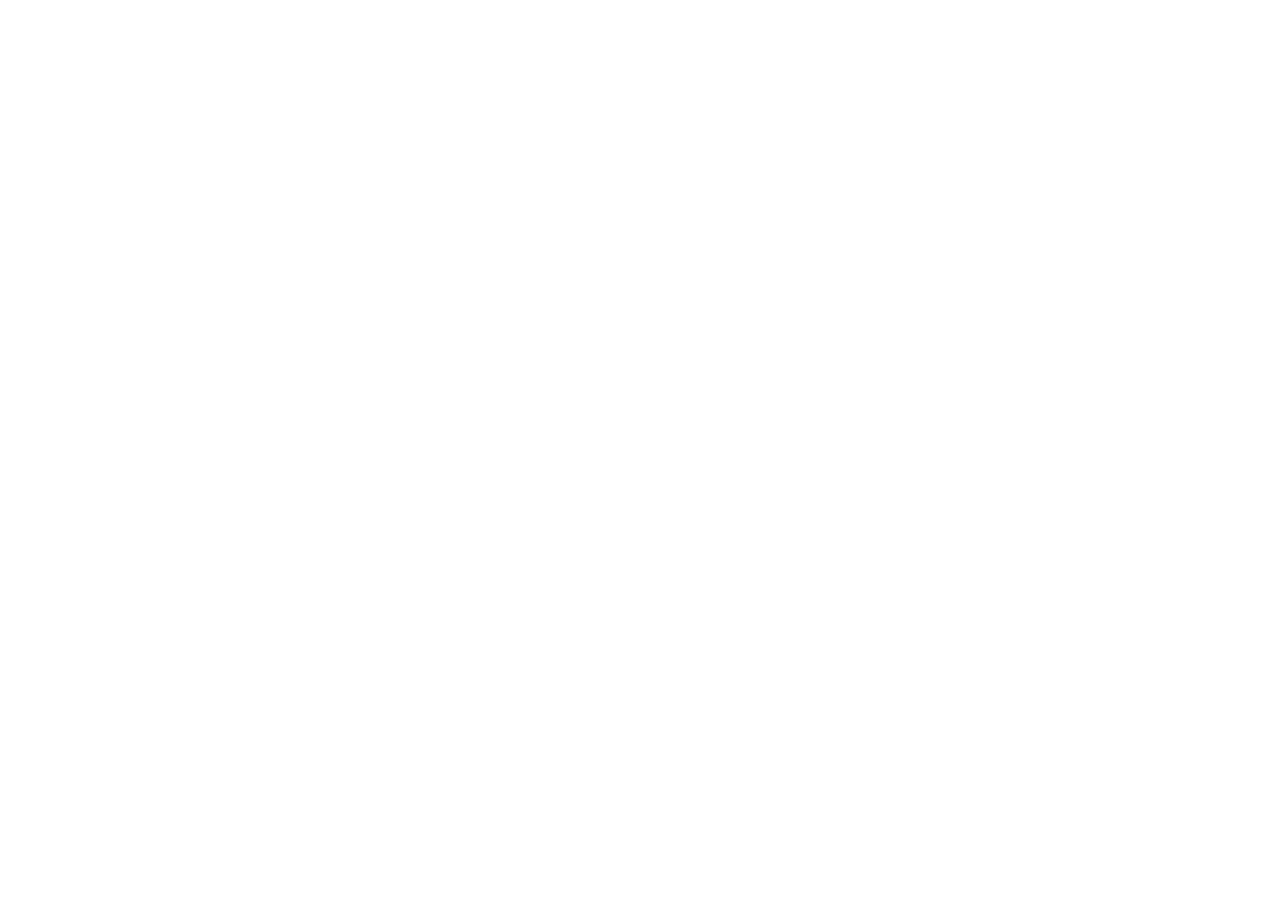
==== inf9/index.html @ b72060df "Feat: 3D wall start" ====
<!DOCTYPE html>
<html lang="en">
<head>
    <meta charset="UTF-8">
    <meta name="viewport" content="width=device-width, initial-scale=1.0">
    <title>3D wall</title>
</head>
<body>
    
</body>
</html>
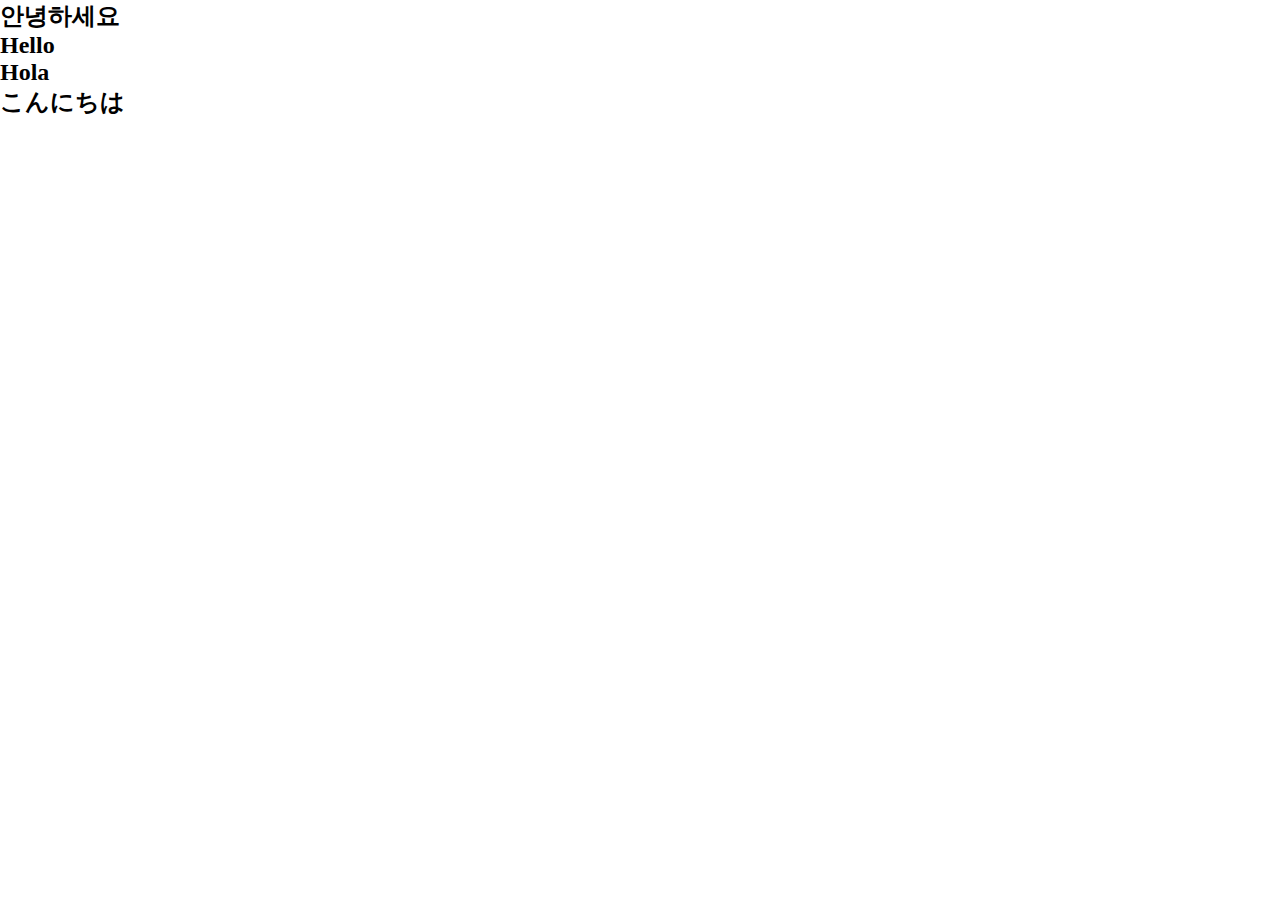
==== commit 10b2455b: "Feat: Setting for 3D wall" ====
--- a/inf9/index.html
+++ b/inf9/index.html
@@ -4,8 +4,53 @@
     <meta charset="UTF-8">
     <meta name="viewport" content="width=device-width, initial-scale=1.0">
     <title>3D wall</title>
+    <link rel="stylesheet" href="css/reset.css">
+    <link rel="stylesheet" href="css/style.css">
 </head>
 <body>
-    
+    <div class="progress-bar-con">
+        <div class="progress-bar"></div>
+    </div>
+    <div class="select-character">
+        <div class="select-character-btn select-character-btn-ilbuni" data-char="ilbuni"></div>
+        <div class="select-character-btn select-character-btn-ragirl" data-char="ragirl"></div>
+    </div>
+
+    <div class="world">
+        <div class="stage">
+            <div class="house">
+                <section class="wall wall-left"></section>
+                <section class="wall wall-right"></section>
+                <section class="wall wall-front wall-front-a">
+                    <div class="wall-content">
+                        <h2 class="wall-title">안녕하세요</h2>
+                    </div>
+                </section>
+                <section class="wall wall-front wall-front-b">
+                    <div class="wall-content">
+                        <h2 class="wall-title">Hello</h2>
+                    </div>
+                </section>
+                <section class="wall wall-front wall-front-c">
+                    <div class="wall-content">
+                        <h2 class="wall-title">Hola</h2>
+                    </div>
+                </section>
+                <section class="wall wall-front wall-front-d">
+                    <div class="wall-content">
+                        <h2 class="wall-title">こんにちは</h2>
+                    </div>
+                </section>
+            </div>
+            <!-- house -->
+
+            <!-- 캐릭터 놓이는 곳 -->
+        </div>
+        <!-- stage -->
+    </div>
+    <!-- world -->
+
+    <script src="js/Character.js"></script>
+    <script src="js/wall3d.js"></script>
 </body>
 </html>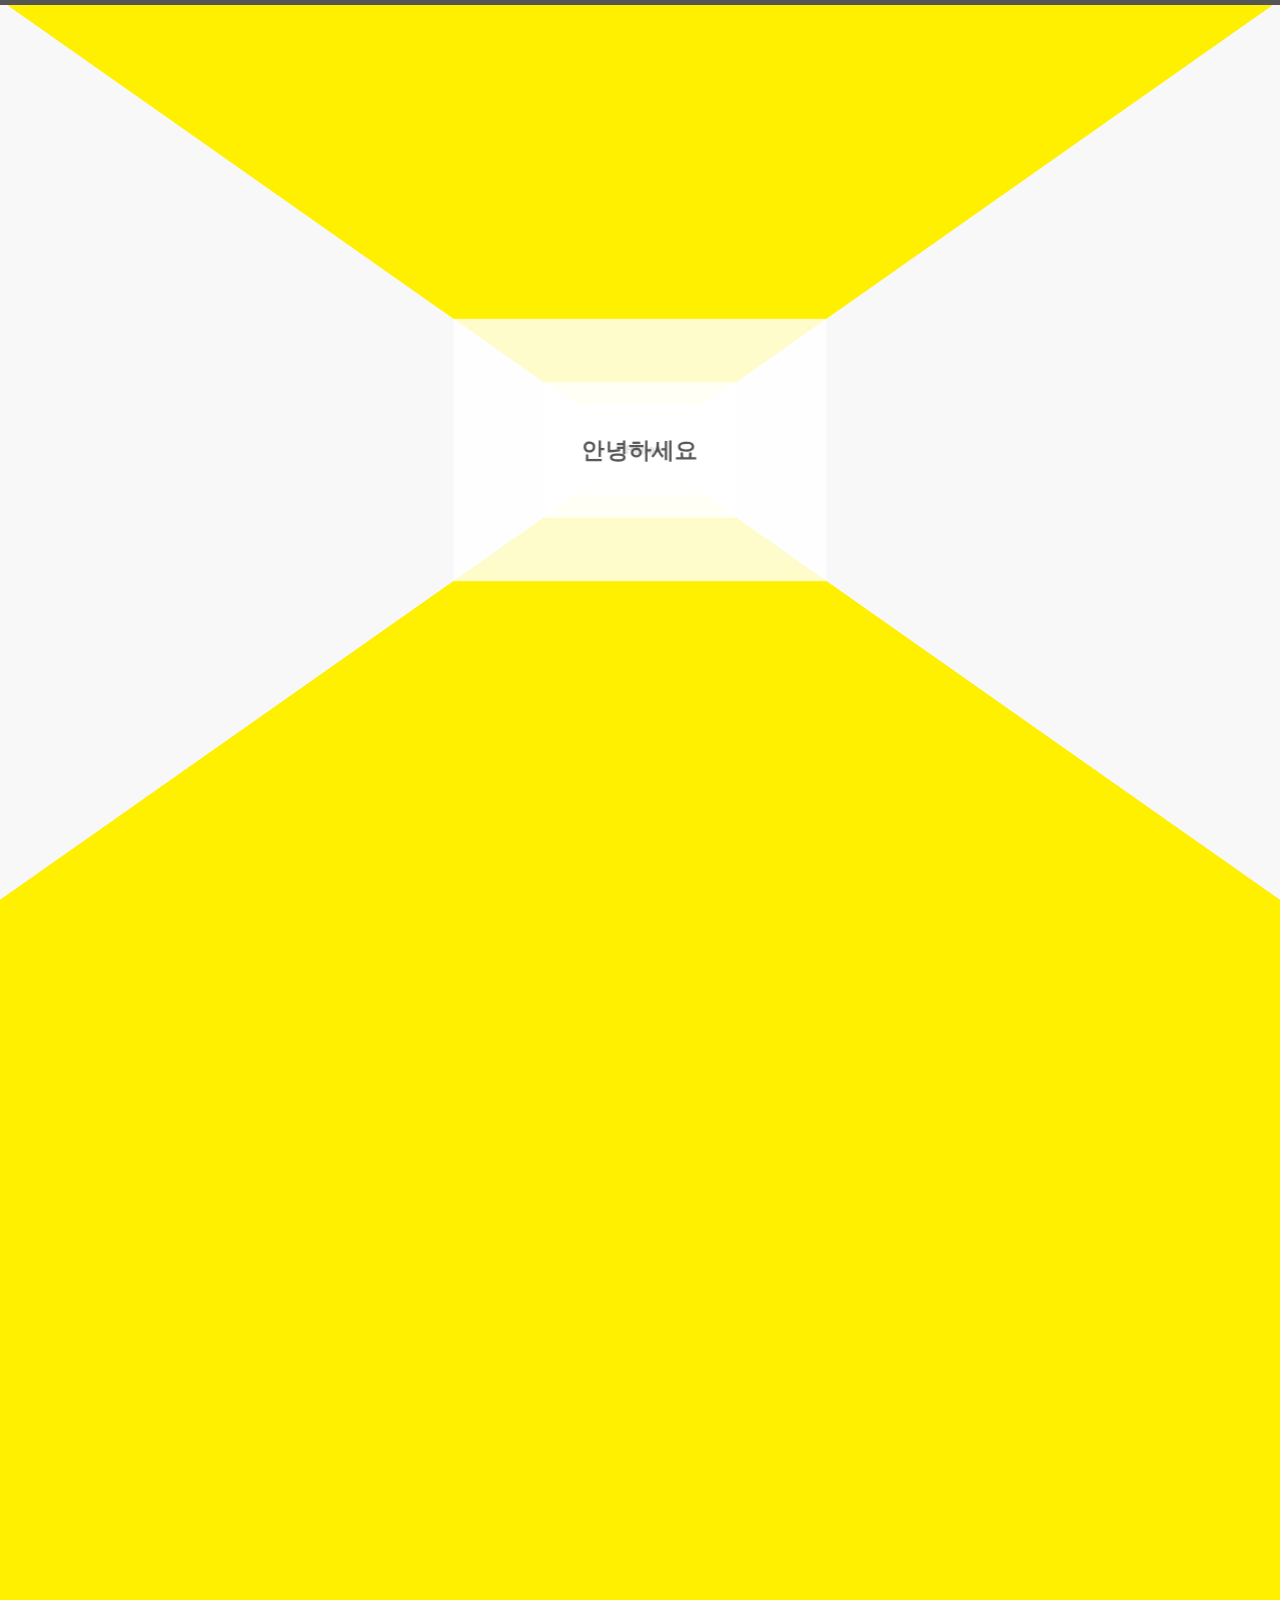
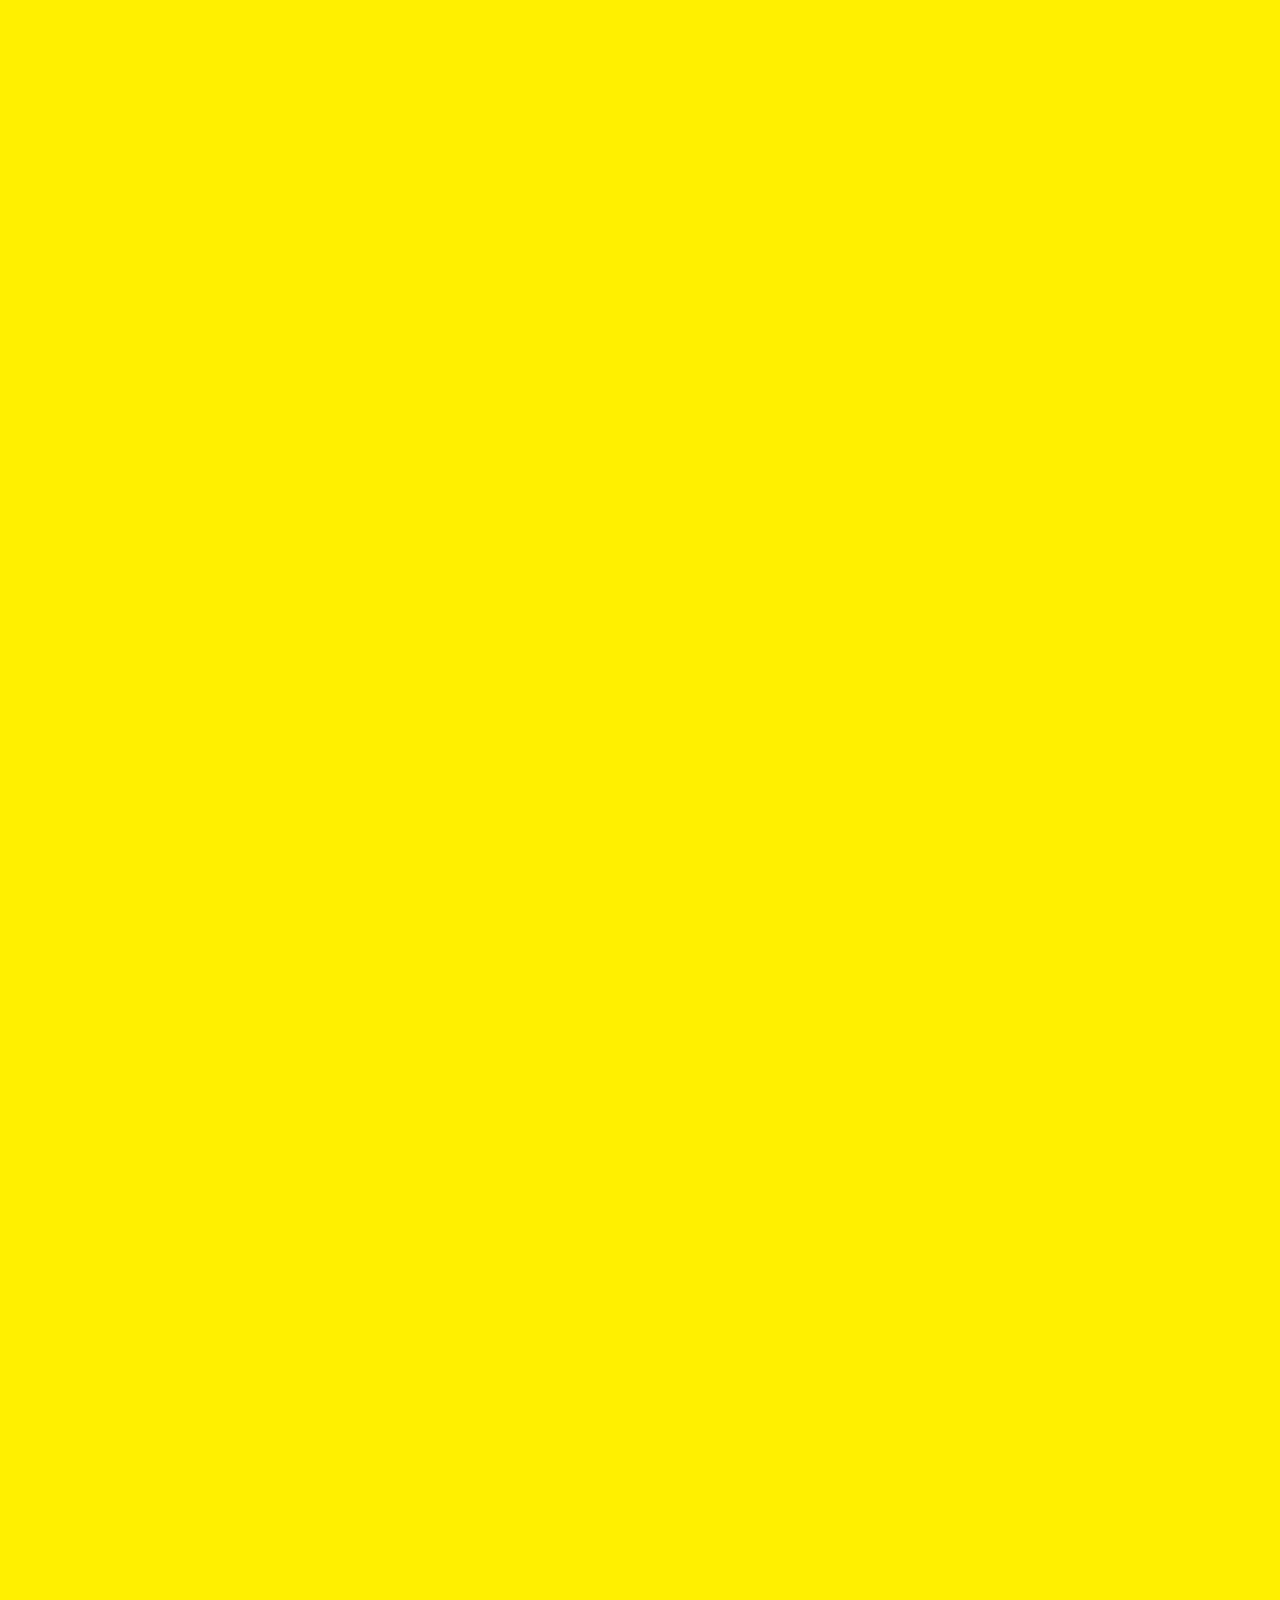
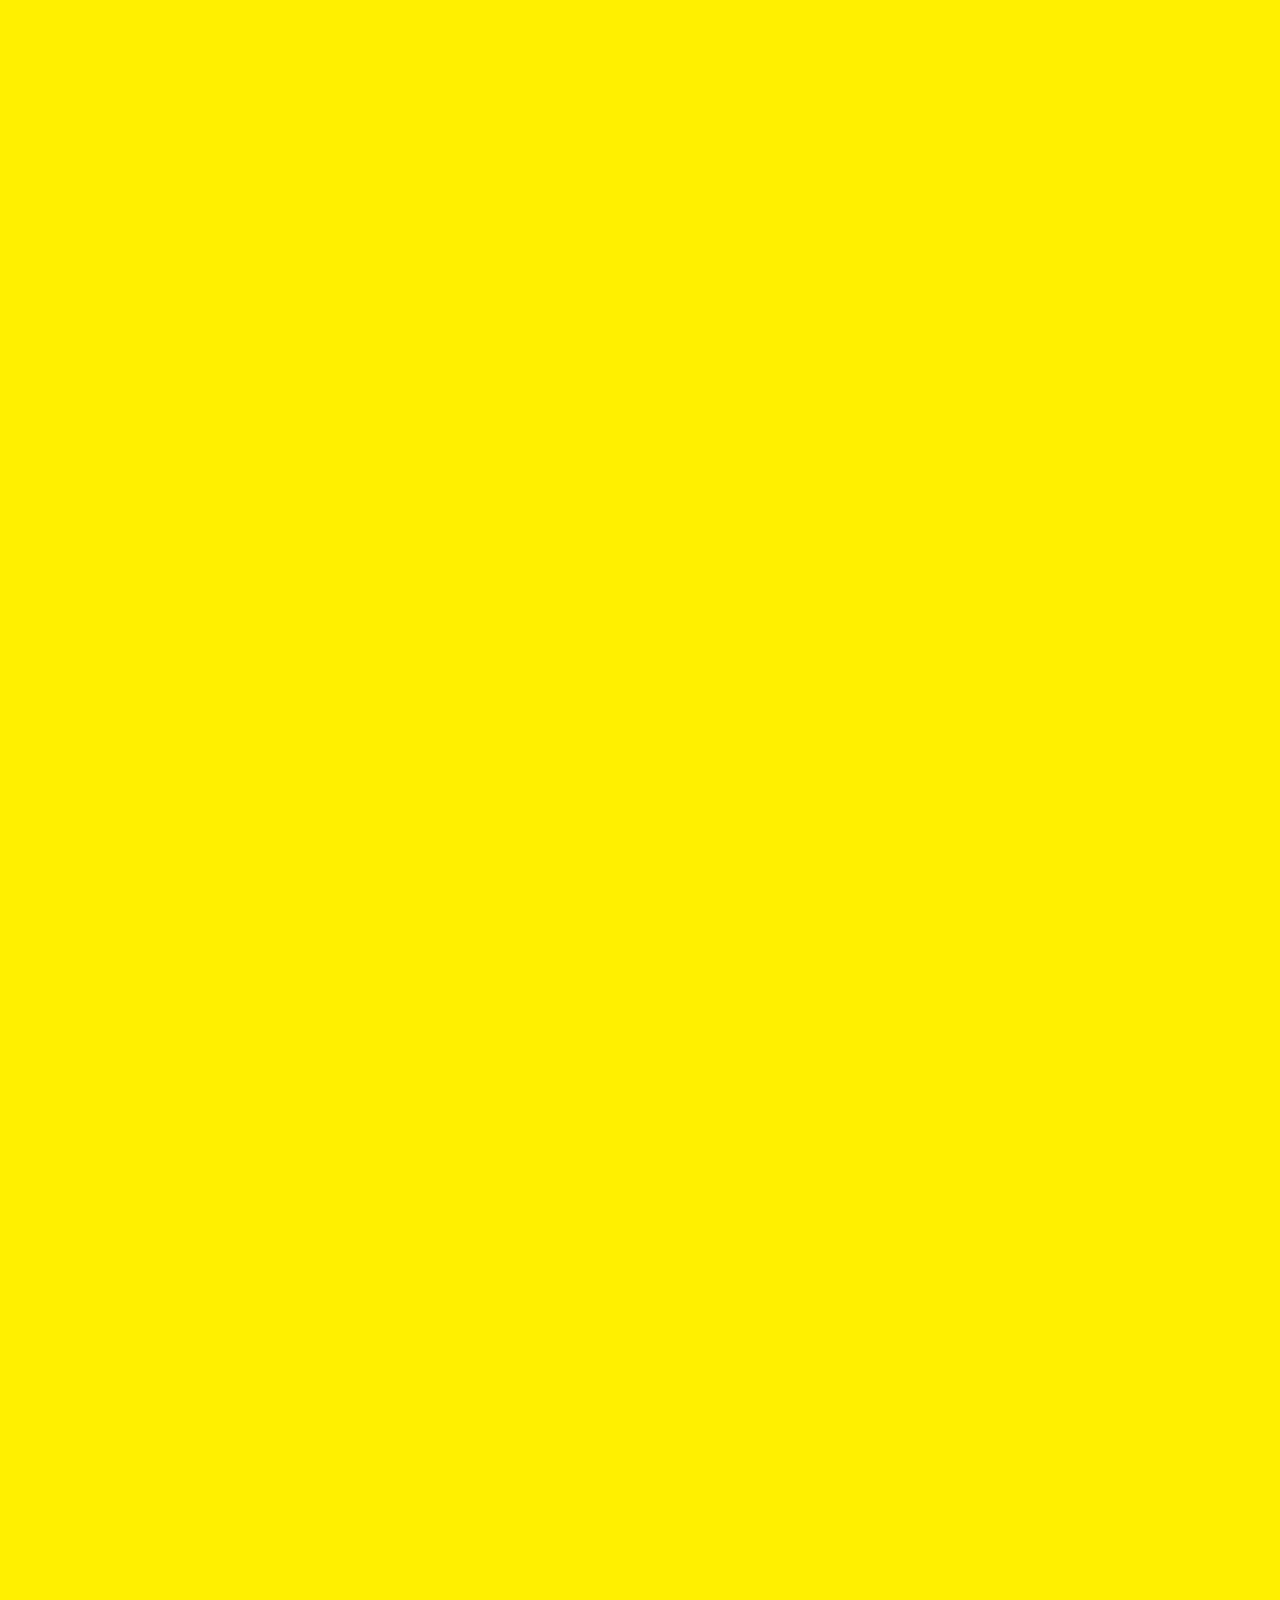
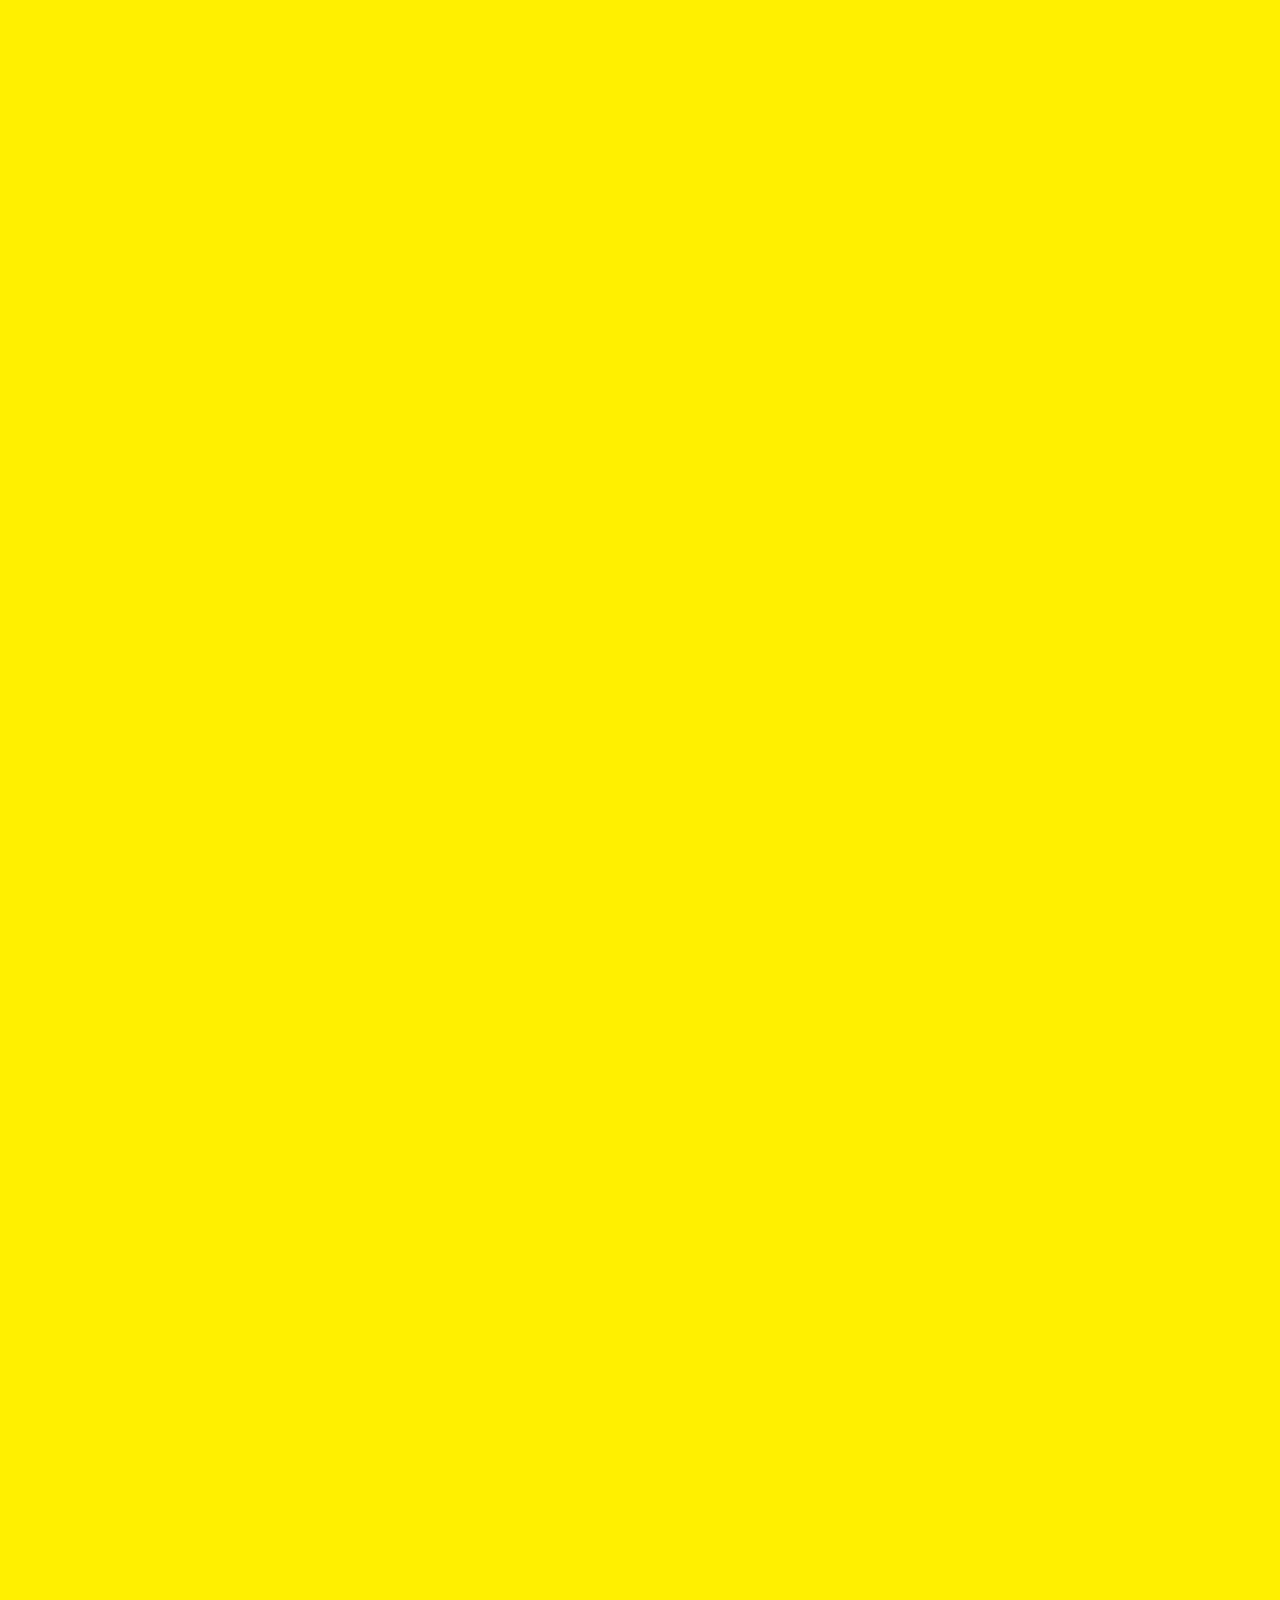
==== commit 4ad9fd02: "Feat: character setting" ====
--- a/inf9/index.html
+++ b/inf9/index.html
@@ -45,6 +45,32 @@
             <!-- house -->
 
             <!-- 캐릭터 놓이는 곳 -->
+            <div class="character">
+                <div class="character-face-con character-head">
+                    <div class="character-face character-head-face face-front"></div>
+                    <div class="character-face character-head-face face-back"></div>
+                </div>
+                <div class="character-face-con character-torso">
+                    <div class="character-face character-torso-face face-front"></div>
+                    <div class="character-face character-torso-face face-back"></div>
+                </div>
+                <div class="character-face-con character-arm character-arm-right">
+                    <div class="character-face character-arm-face face-front"></div>
+                    <div class="character-face character-arm-face face-back"></div>
+                </div>
+                <div class="character-face-con character-arm character-arm-left">
+                    <div class="character-face character-arm-face face-front"></div>
+                    <div class="character-face character-arm-face face-back"></div>
+                </div>
+                <div class="character-face-con character-leg character-leg-right">
+                    <div class="character-face character-leg-face face-front"></div>
+                    <div class="character-face character-leg-face face-back"></div>
+                </div>
+                <div class="character-face-con character-leg character-leg-left">
+                    <div class="character-face character-leg-face face-front"></div>
+                    <div class="character-face character-leg-face face-back"></div>
+                </div>
+            </div>
         </div>
         <!-- stage -->
     </div>
--- a/inf9/css/style.css
+++ b/inf9/css/style.css
@@ -0,0 +1,107 @@
+/* 스크롤바 안보이게 하는 코드 */
+body {
+    -ms-overflow-style: none;
+}
+
+::-webkit-scrollbar {
+    display: none;
+}
+
+body {
+    height: 500vw;
+    font-family: 'Apple SD Gothic Neo', 'Roboto', 'Noto Sans KR', NanumGothic, 'Malgun Gothic', sans-serif;
+    -webkit-overflow-scrolling: touch;
+    color: #555;
+    background: #fff000;
+}
+
+.world {
+    position: fixed;
+    left: 0;
+    top: 0;
+    width: 100vw;
+    height: 100vh;
+    perspective: 1000px;
+}
+
+.stage {
+    position: absolute;
+    left: 0;
+    top: 0;
+    width: 100vw;
+    height: 100vh;
+    transform-style: preserve-3d;
+}
+
+.house {
+    width: 100vw;
+    height: 100vh;
+    transform: translateZ(-490vw);
+    transform-style: preserve-3d;
+}
+
+.wall {
+    position: absolute;
+    left: 0;
+    top: 0;
+    width: 100vw;
+    height: 100vh;
+    background: rgba(255, 255, 255, 0.8);
+}
+
+.wall-left {
+    /* left: -500vw; */
+    width: 1000vw;
+    background: #f8f8f8;
+    transform: rotateY(90deg) translateZ(-500vw);
+}
+
+.wall-right {
+    /* left: -500vw; */
+    width: 1000vw;
+    background: #f8f8f8;
+    transform: rotateY(90deg) translateZ(-400vw);
+}
+
+.wall-front-a {
+    transform: translateZ(300vw);
+}
+
+.wall-front-b {
+    transform: translateZ(50vw);
+}
+
+.wall-front-c {
+    transform: translateZ(-200vw);
+}
+
+.wall-front-d {
+    transform: translateZ(-500vw);
+}
+
+.wall-content {
+    display: flex;
+    align-items: center;
+    justify-content: center;
+    height: 100vh;
+}
+
+.wall-title {
+    font-size: 5rem;
+}
+
+.progress-bar-con {
+    position: fixed;
+    left: 0;
+    top: 0;
+    z-index: 100;
+    width: 100vw;
+    height: 5px;
+    background: #555;
+}
+
+.progress-bar {
+    width: 0;
+    height: 100%;
+    background: #00a8ff;
+}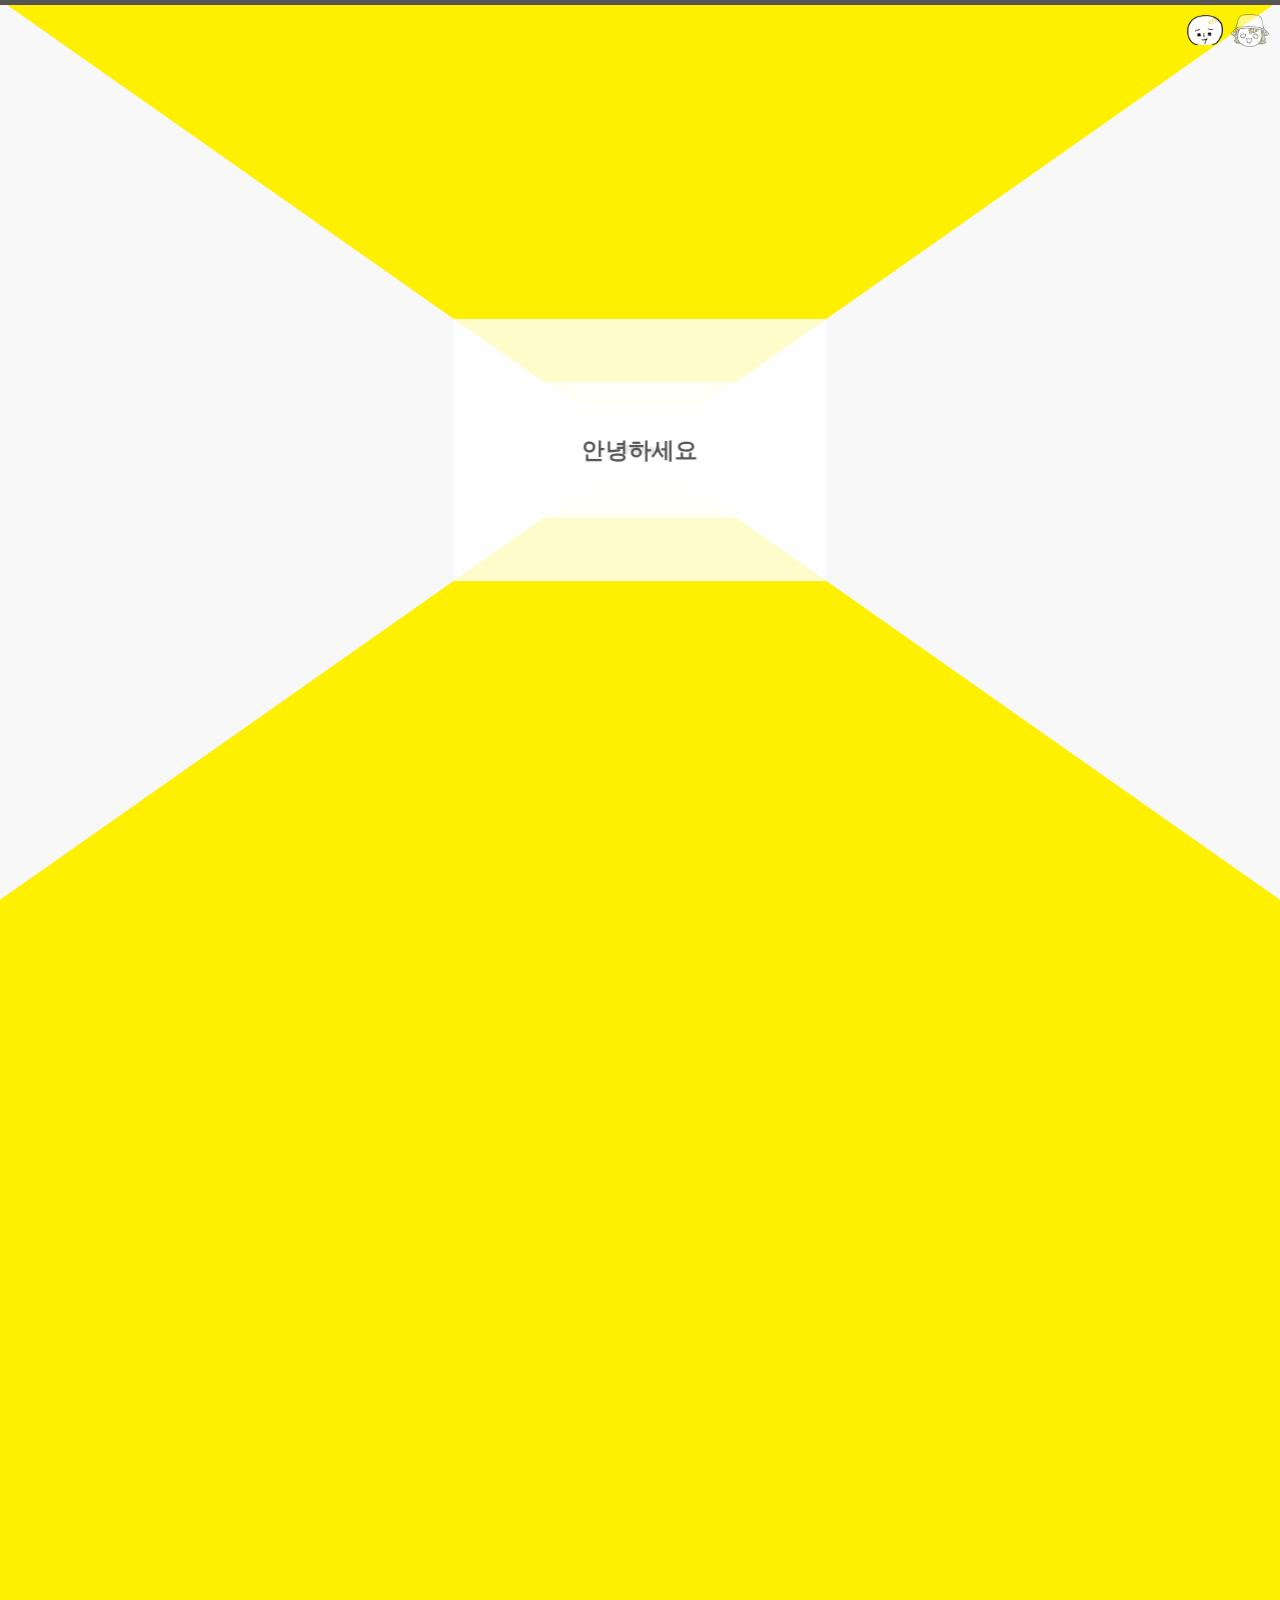
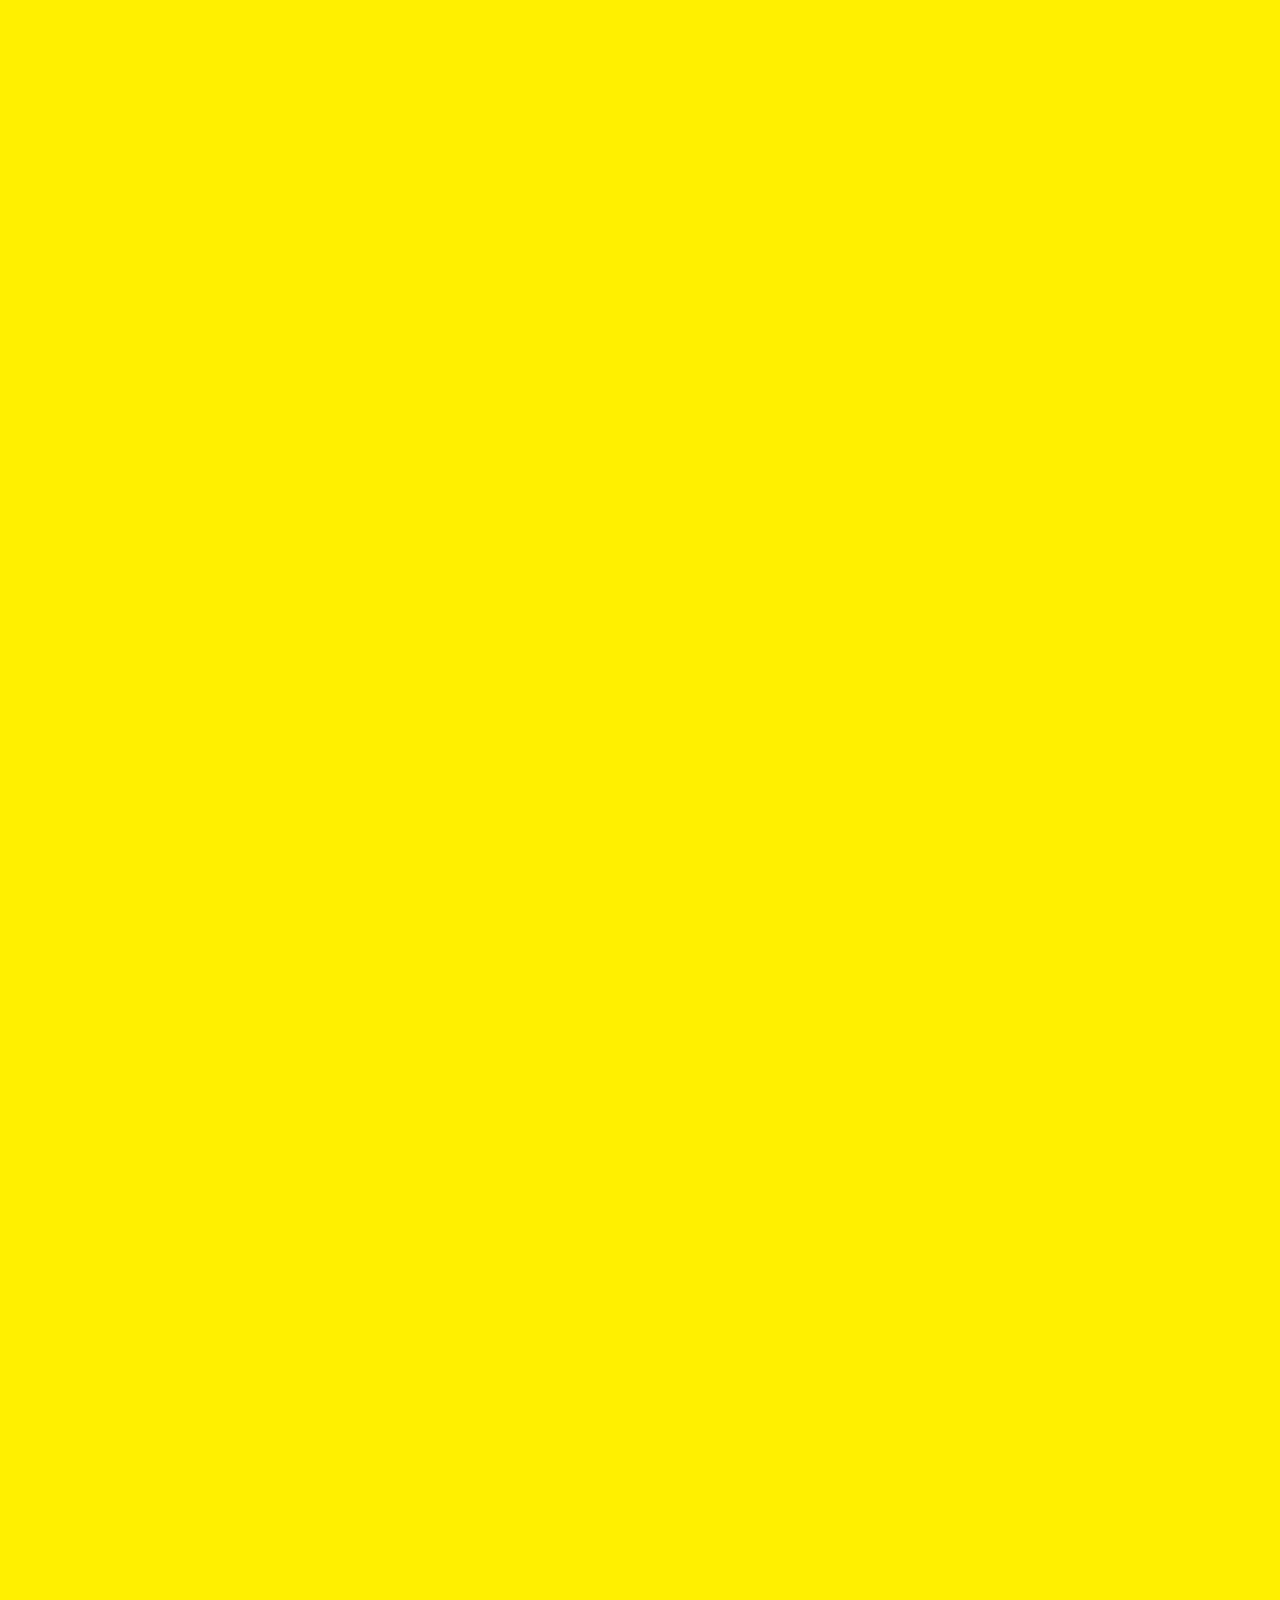
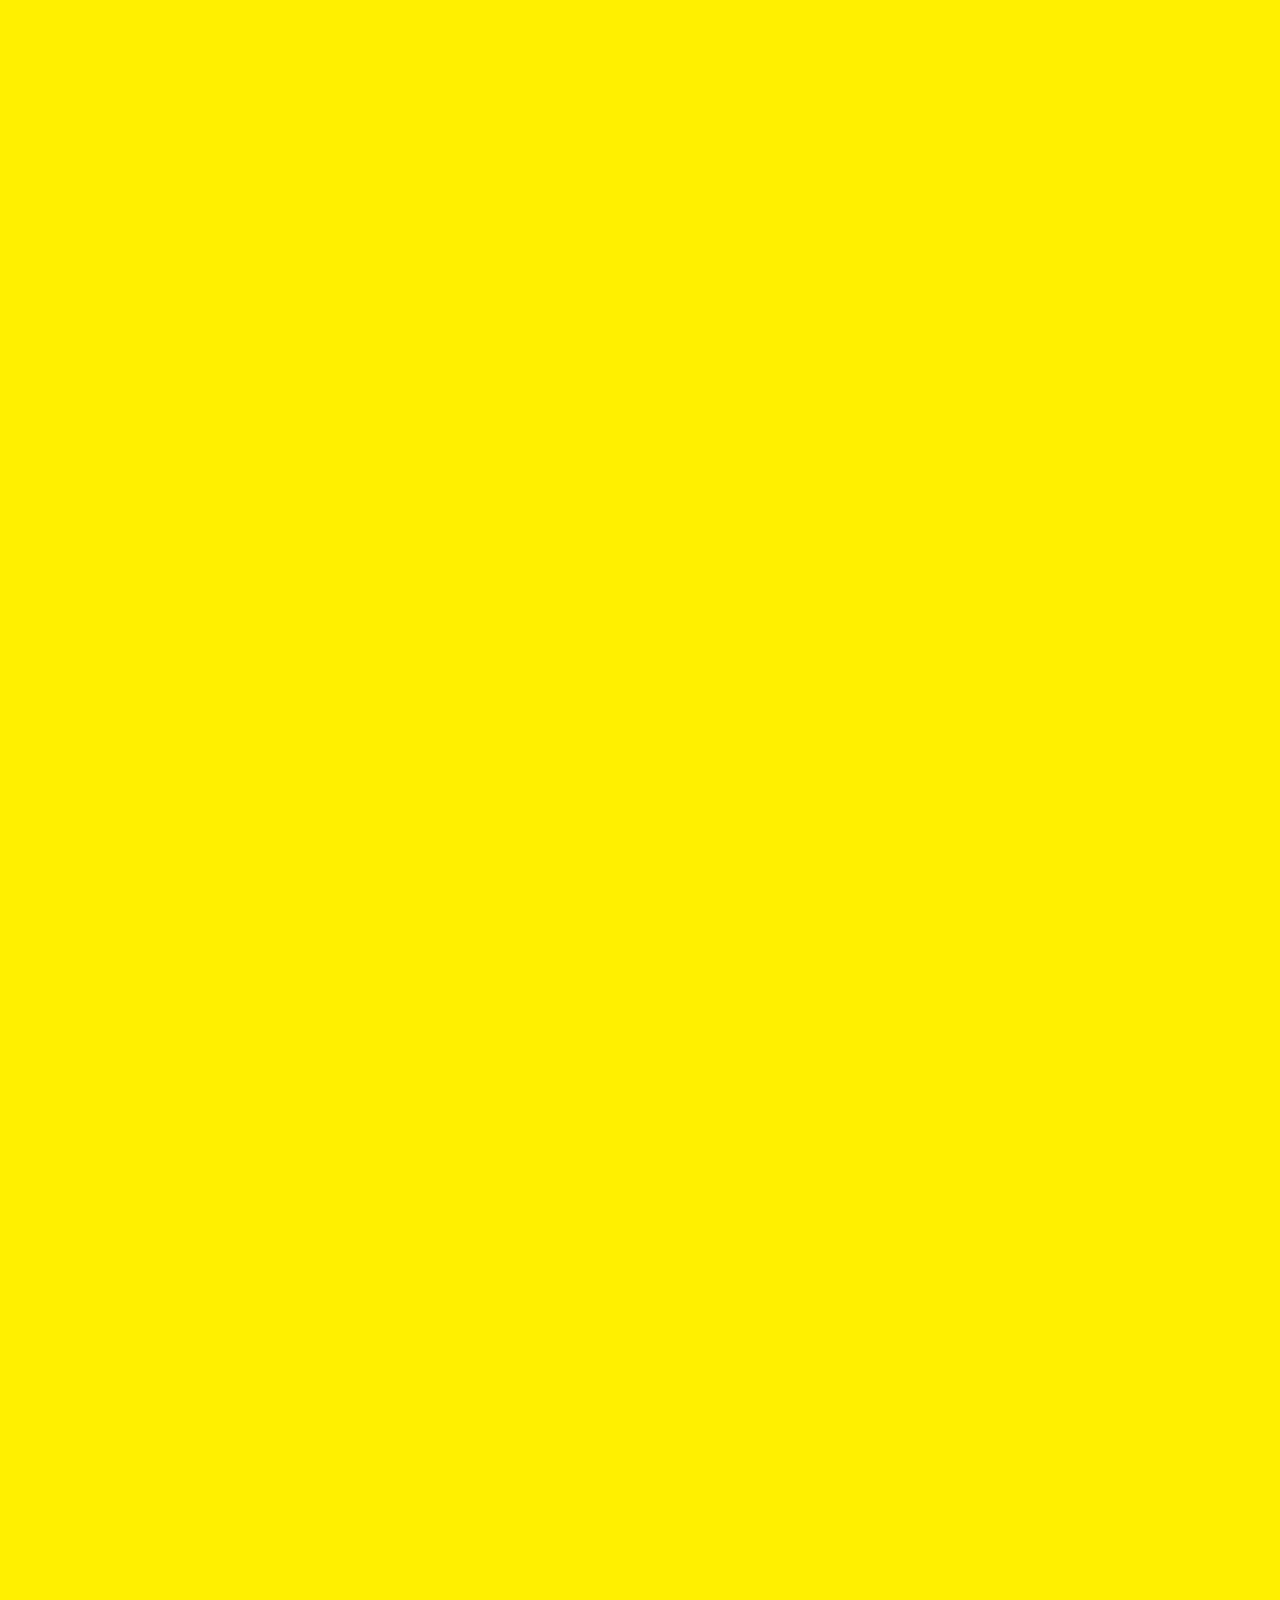
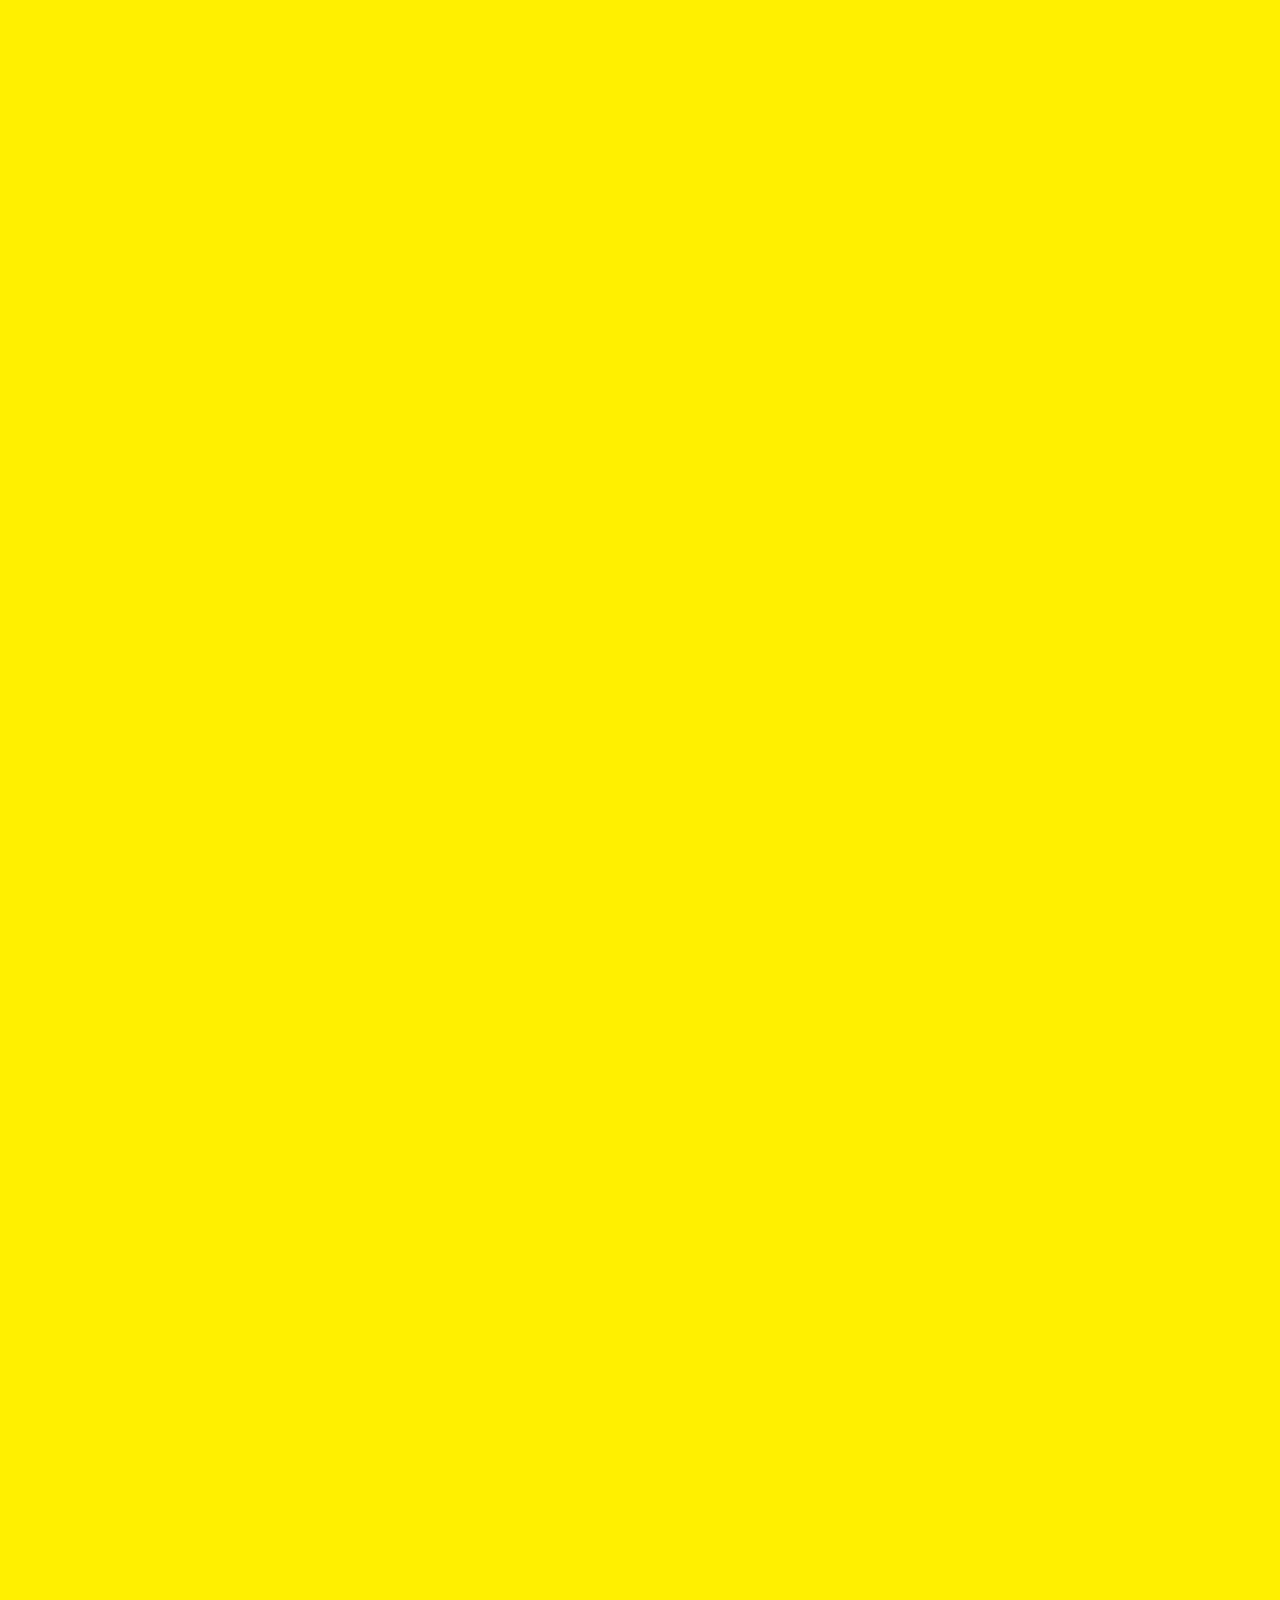
==== commit fb608264: "Feat: character constructor" ====
--- a/inf9/index.html
+++ b/inf9/index.html
@@ -45,7 +45,7 @@
             <!-- house -->
 
             <!-- 캐릭터 놓이는 곳 -->
-            <div class="character">
+            <!-- <div class="character">
                 <div class="character-face-con character-head">
                     <div class="character-face character-head-face face-front"></div>
                     <div class="character-face character-head-face face-back"></div>
@@ -70,7 +70,7 @@
                     <div class="character-face character-leg-face face-front"></div>
                     <div class="character-face character-leg-face face-back"></div>
                 </div>
-            </div>
+            </div> -->
         </div>
         <!-- stage -->
     </div>
--- a/inf9/css/style.css
+++ b/inf9/css/style.css
@@ -5,6 +5,27 @@
 
 ::-webkit-scrollbar {
     display: none;
+}
+
+/* animation */
+@keyframes ani-head {
+    to { transform: rotateX(-10deg); }
+}
+@keyframes ani-running-leg {
+    from {
+        transform: rotateX(-30deg);
+    }
+    to {
+        transform: rotateX(30deg);
+    }
+}
+@keyframes ani-running-arm {
+    from {
+        transform: rotateY(30deg);
+    }
+    to {
+        transform: rotateY(-30deg);
+    }
 }
 
 body {
@@ -104,4 +125,192 @@
     width: 0;
     height: 100%;
     background: #00a8ff;
+}
+
+/* character */
+.character {
+    position: absolute;
+    left: 12%;
+    bottom: 5%;
+    width: 10vw;
+    height: 15.58vw;
+    transform-style: preserve-3d;
+}
+.character[data-direction='forward'] { transform: rotateY(180deg); }
+.character[data-direction='backward'] { transform: rotateY(0deg); }
+.character[data-direction='left'] { transform: rotateY(-90deg); }
+.character[data-direction='right'] { transform: rotateY(90deg); }
+.character-face-con {
+    position: absolute;
+    transform-style: preserve-3d;
+    transition: 1s;
+}
+.character-face {
+    position: absolute;
+    left: 0;
+    top: 0;
+    width: 100%;
+    height: 100%;
+    background-repeat: no-repeat;
+    background-position: 0 0;
+    background-size: cover;
+    -webkit-backface-visibility: hidden;
+    backface-visibility: hidden;
+}
+.character-face.face-back {
+    transform: rotateY(180deg);
+}
+.character-head {
+    left: calc(42 / 856 * 100%);
+    top: 0;
+    z-index: 60;
+    width: calc(770 / 856 * 100%);
+    height: calc(648 / 1334 * 100%);
+    transform-origin: center bottom;
+    animation: ani-head 0.6s infinite alternate cubic-bezier(0.46, 0.18, 0.66, 0.93);
+}
+.character-head-face.face-front { background-image: url('../images/ilbuni_head_front.png'); }
+.character-head-face.face-back { background-image: url('../images/ilbuni_head_back.png'); }
+.character-torso {
+    left: calc(208 / 856 * 100%);
+    top: calc(647 / 1334 * 100%);
+    z-index: 50;
+    width: calc(428 / 856 * 100%);
+    height: calc(385 / 1334 * 100%);
+    transform-origin: center center;
+}
+.character-torso-face.face-front { background-image: url('../images/ilbuni_body_front.png'); }
+.character-torso-face.face-back { background-image: url('../images/ilbuni_body_back.png'); }
+.character-arm-right {
+    left: 0;
+    top: calc(648 / 1334 * 100%);
+    width: calc(244 / 856 * 100%);
+    height: calc(307 / 1334 * 100%);
+    transform-origin: right top;
+}
+.character-arm-right .face-front { background-image: url('../images/ilbuni_arm_0.png'); }
+.character-arm-right .face-back { background-image: url('../images/ilbuni_arm_1.png'); }
+.character-arm-left {
+    left: calc(600 / 856 * 100%);
+    top: calc(648 / 1334 * 100%);
+    width: calc(244 / 856 * 100%);
+    height: calc(307 / 1334 * 100%);
+    transform-origin: left top;
+}
+.character-arm-left .face-front { background-image: url('../images/ilbuni_arm_1.png'); }
+.character-arm-left .face-back { background-image: url('../images/ilbuni_arm_0.png'); }
+.character-leg-right {
+    left: calc(200 / 856 * 100%);
+    top: calc(1031 / 1334 * 100%);
+    width: calc(230 /  856 * 100%);
+    height: calc(300 / 1334 * 100%);
+    transform-origin: center top;
+}
+.character-leg-right .face-front { background-image: url('../images/ilbuni_leg_0.png'); }
+.character-leg-right .face-back { background-image: url('../images/ilbuni_leg_1.png'); }
+.character-leg-left {
+    left: calc(414 / 856 * 100%);
+    top: calc(1031 / 1334 * 100%);
+    width: calc(230 /  856 * 100%);
+    height: calc(300 / 1334 * 100%);
+    transform-origin: center top;
+}
+.character-leg-left .face-front { background-image: url('../images/ilbuni_leg_1.png'); }
+.character-leg-left .face-back { background-image: url('../images/ilbuni_leg_0.png'); }
+.character.running .character-leg-right { animation: ani-running-leg 0.2s alternate infinite linear; }
+.character.running .character-leg-left { animation: ani-running-leg 0.2s alternate-reverse infinite linear; }
+.character.running .character-arm { animation: ani-running-arm 0.2s alternate infinite linear; }
+body[data-char='ragirl'] .character {
+    width: 12vw;
+    height: calc(12vw * 1.4135);
+}
+body[data-char='ragirl'] .character-head {
+    left: calc(23 / 948 * 100%);
+    width: calc(920 / 948 * 100%);
+    height: calc(750 / 1340 * 100%);
+}
+body[data-char='ragirl'] .character-head-face.face-front { background-image: url('../images/ragirl_head_front.png'); }
+body[data-char='ragirl'] .character-head-face.face-back { background-image: url('../images/ragirl_head_back.png'); }
+body[data-char='ragirl'] .character-torso {
+    left: calc(273 / 948 * 100%);
+    top: calc(630 / 1340 * 100%);
+    z-index: 50;
+    width: calc(402 / 948 * 100%);
+    height: calc(444 / 1340 * 100%);
+    transform-origin: center center;
+}
+body[data-char='ragirl'] .character-torso-face.face-front { background-image: url('../images/ragirl_body_front.png'); }
+body[data-char='ragirl'] .character-torso-face.face-back { background-image: url('../images/ragirl_body_back.png'); }
+body[data-char='ragirl'] .character-arm-right {
+    left: calc(134 / 948 * 100%);
+    top: calc(709 / 1340 * 100%);
+    width: calc(138 / 948 * 100%);
+    height: calc(300 / 1340 * 100%);
+    transform-origin: right top;
+}
+body[data-char='ragirl'] .character-arm-right .face-front { background-image: url('../images/ragirl_arm_0_front.png'); }
+body[data-char='ragirl'] .character-arm-right .face-back { background-image: url('../images/ragirl_arm_1_back.png'); }
+body[data-char='ragirl'] .character-arm-left {
+    left: calc(675 / 948 * 100%);
+    top: calc(709 / 1340 * 100%);
+    width: calc(138 / 948 * 100%);
+    height: calc(300 / 1340 * 100%);
+    transform-origin: left top;
+}
+body[data-char='ragirl'] .character-arm-left .face-front { background-image: url('../images/ragirl_arm_1_front.png'); }
+body[data-char='ragirl'] .character-arm-left .face-back { background-image: url('../images/ragirl_arm_0_back.png'); }
+body[data-char='ragirl'] .character-leg-right {
+    left: calc(290 / 948 * 100%);
+    top: calc(1075 / 1340 * 100%);
+    width: calc(186 / 948 * 100%);
+    height: calc(264 / 1340 * 100%);
+    transform-origin: center top;
+}
+body[data-char='ragirl'] .character-leg-right .face-front { background-image: url('../images/ragirl_leg_0.png'); }
+body[data-char='ragirl'] .character-leg-right .face-back { background-image: url('../images/ragirl_leg_1.png'); }
+body[data-char='ragirl'] .character-leg-left {
+    left: calc(474 / 948 * 100%);
+    top: calc(1075 / 1340 * 100%);
+    width: calc(186 / 948 * 100%);
+    height: calc(264 / 1340 * 100%);
+    transform-origin: center top;
+}
+body[data-char='ragirl'] .character-leg-left .face-front { background-image: url('../images/ragirl_leg_1.png'); }
+body[data-char='ragirl'] .character-leg-left .face-back { background-image: url('../images/ragirl_leg_0.png'); }
+
+/* character button */
+.select-character {
+    display: flex;
+    align-items: center;
+    position: fixed;
+    right: 10px;
+    top: 10px;
+    z-index: 100;
+}
+.select-character-btn {
+    width: 40px;
+    height: 40px;
+    margin-left: 5px;
+    border: 0;
+    background-color: transparent;
+    background-repeat: no-repeat;
+    background-position: 50% 50%;
+    background-size: contain;
+    cursor: pointer;
+    transition: 0.5s;
+}
+.select-character-btn-ilbuni {
+    background-image: url('../images/ilbuni_head_front.png');
+    background-size: 36px auto;
+}
+.select-character-btn-ragirl {
+    background-image: url('../images/ragirl_head_front.png');
+    opacity: 0.5;
+}
+body[data-char='ragirl'] .select-character-btn-ilbuni {
+    opacity: 0.5;
+}
+body[data-char='ilbuni'] .select-character-btn-ilbuni,
+body[data-char='ragirl'] .select-character-btn-ragirl {
+    opacity: 1;
 }